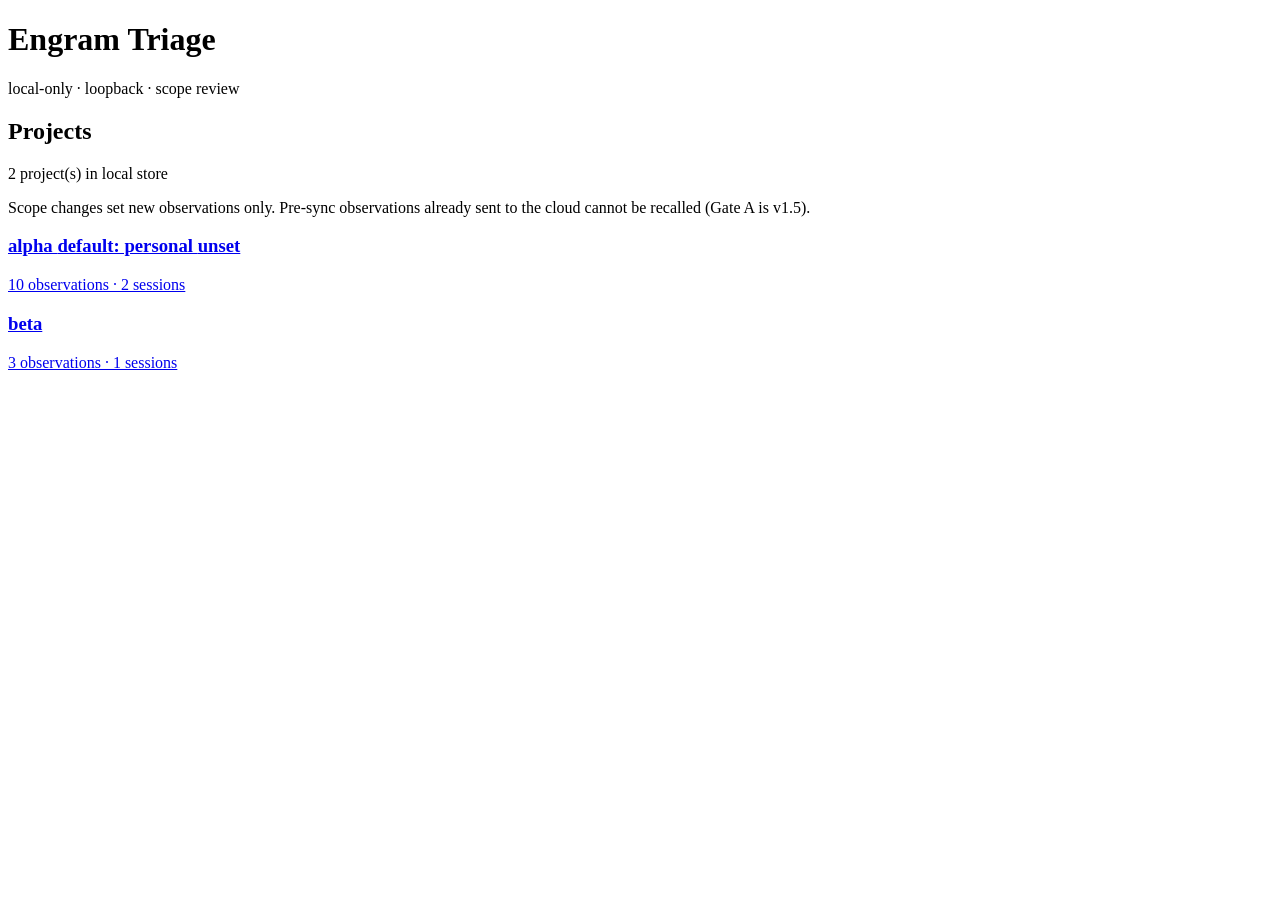
==== internal/triage/testdata/golden/index.html @ cf18aee7 "feat(triage): grouped-by-project read view with templ, htmx, pico (WU-4) - Add TriageStore interface" ====
<!doctype html><html lang="en" data-theme="dark"><head><meta charset="utf-8"><meta name="viewport" content="width=device-width, initial-scale=1"><title>Projects — Engram Triage</title><link rel="stylesheet" href="/triage/static/pico.min.css"><link rel="stylesheet" href="/triage/static/triage.css"><script src="/triage/static/htmx.min.js"></script></head><body><main class="container"><div class="triage-header"><h1>Engram Triage</h1><p class="triage-subtitle">local-only · loopback · scope review</p></div><section><div class="section-header"><h2>Projects</h2><p class="triage-subtitle">2 project(s) in local store</p></div><div class="triage-warning-notice">Scope changes set new observations only. Pre-sync observations already sent to the cloud cannot be recalled (Gate A is v1.5).</div><div class="project-grid"><a href="/project/alpha" class="project-card"><h3>alpha <span class="badge badge-default">default: personal</span> <span class="badge badge-triage">unset</span></h3><p class="project-meta">10 observations · 2 sessions</p></a><a href="/project/beta" class="project-card"><h3>beta </h3><p class="project-meta">3 observations · 1 sessions</p></a></div></section></main></body></html>
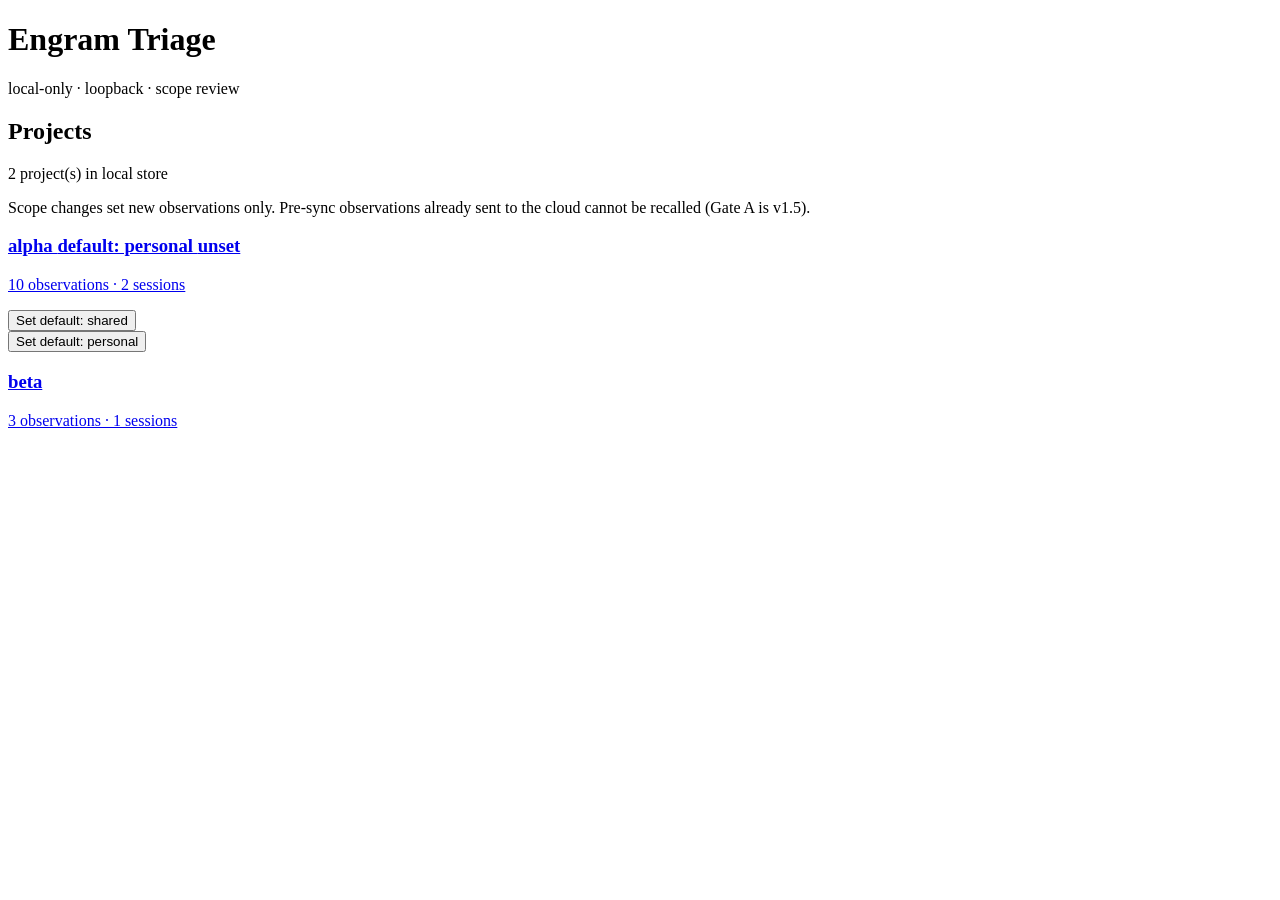
==== commit 8c2ead5d: "feat(triage): scope mutations — per-item toggle, bulk share-all, atomic config write (WU-5) Implemen" ====
--- a/internal/triage/testdata/golden/index.html
+++ b/internal/triage/testdata/golden/index.html
@@ -1 +1 @@
-<!doctype html><html lang="en" data-theme="dark"><head><meta charset="utf-8"><meta name="viewport" content="width=device-width, initial-scale=1"><title>Projects — Engram Triage</title><link rel="stylesheet" href="/triage/static/pico.min.css"><link rel="stylesheet" href="/triage/static/triage.css"><script src="/triage/static/htmx.min.js"></script></head><body><main class="container"><div class="triage-header"><h1>Engram Triage</h1><p class="triage-subtitle">local-only · loopback · scope review</p></div><section><div class="section-header"><h2>Projects</h2><p class="triage-subtitle">2 project(s) in local store</p></div><div class="triage-warning-notice">Scope changes set new observations only. Pre-sync observations already sent to the cloud cannot be recalled (Gate A is v1.5).</div><div class="project-grid"><a href="/project/alpha" class="project-card"><h3>alpha <span class="badge badge-default">default: personal</span> <span class="badge badge-triage">unset</span></h3><p class="project-meta">10 observations · 2 sessions</p></a><a href="/project/beta" class="project-card"><h3>beta </h3><p class="project-meta">3 observations · 1 sessions</p></a></div></section></main></body></html>+<!doctype html><html lang="en" data-theme="dark"><head><meta charset="utf-8"><meta name="viewport" content="width=device-width, initial-scale=1"><title>Projects — Engram Triage</title><link rel="stylesheet" href="/triage/static/pico.min.css"><link rel="stylesheet" href="/triage/static/triage.css"><script src="/triage/static/htmx.min.js"></script></head><body><main class="container"><div class="triage-header"><h1>Engram Triage</h1><p class="triage-subtitle">local-only · loopback · scope review</p></div><section><div class="section-header"><h2>Projects</h2><p class="triage-subtitle">2 project(s) in local store</p></div><div class="triage-warning-notice">Scope changes set new observations only. Pre-sync observations already sent to the cloud cannot be recalled (Gate A is v1.5).</div><div class="project-grid"><div class="project-card"><a href="/project/alpha"><h3>alpha <span class="badge badge-default">default: personal</span> <span class="badge badge-triage">unset</span></h3><p class="project-meta">10 observations · 2 sessions</p></a> <div class="classify-controls"><form method="POST" action="/project/alpha/classify"><input type="hidden" name="scope" value="shared"> <button type="submit" class="btn-classify">Set default: shared</button></form><form method="POST" action="/project/alpha/classify"><input type="hidden" name="scope" value="personal"> <button type="submit" class="btn-classify">Set default: personal</button></form></div></div><div class="project-card"><a href="/project/beta"><h3>beta </h3><p class="project-meta">3 observations · 1 sessions</p></a> </div></div></section></main></body></html>
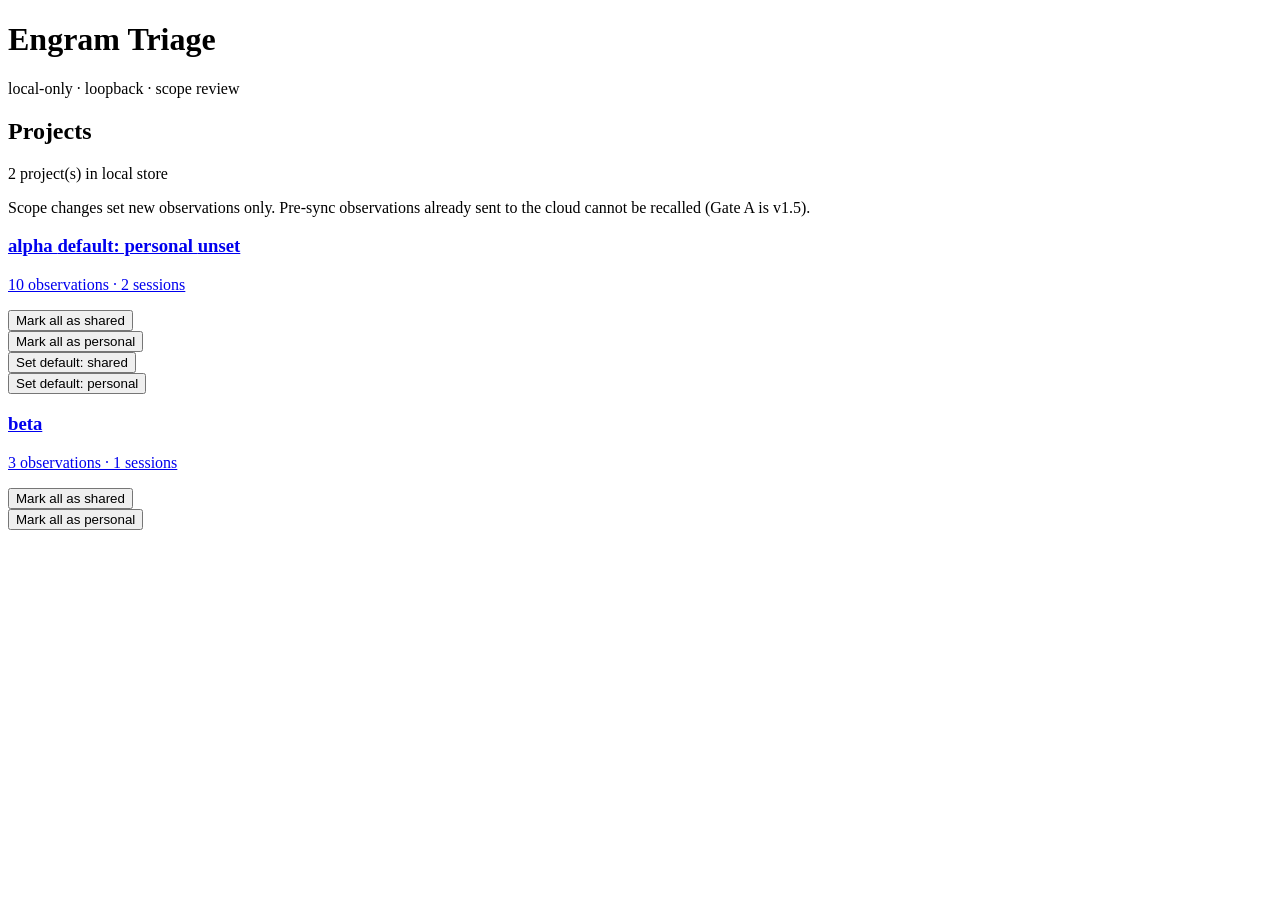
==== commit 2038a224: "feat(triage): WU-A6 — bulk set-scope buttons on every ProjectCard (REQ-07/A-04) Add bulk-actions blo" ====
--- a/internal/triage/testdata/golden/index.html
+++ b/internal/triage/testdata/golden/index.html
@@ -1 +1 @@
-<!doctype html><html lang="en" data-theme="dark"><head><meta charset="utf-8"><meta name="viewport" content="width=device-width, initial-scale=1"><title>Projects — Engram Triage</title><link rel="stylesheet" href="/triage/static/pico.min.css"><link rel="stylesheet" href="/triage/static/triage.css"><script src="/triage/static/htmx.min.js"></script></head><body><main class="container"><div class="triage-header"><h1>Engram Triage</h1><p class="triage-subtitle">local-only · loopback · scope review</p></div><section><div class="section-header"><h2>Projects</h2><p class="triage-subtitle">2 project(s) in local store</p></div><div class="triage-warning-notice">Scope changes set new observations only. Pre-sync observations already sent to the cloud cannot be recalled (Gate A is v1.5).</div><div class="project-grid"><div class="project-card"><a href="/project/alpha"><h3>alpha <span class="badge badge-default">default: personal</span> <span class="badge badge-triage">unset</span></h3><p class="project-meta">10 observations · 2 sessions</p></a> <div class="classify-controls"><form method="POST" action="/project/alpha/classify"><input type="hidden" name="scope" value="shared"> <button type="submit" class="btn-classify">Set default: shared</button></form><form method="POST" action="/project/alpha/classify"><input type="hidden" name="scope" value="personal"> <button type="submit" class="btn-classify">Set default: personal</button></form></div></div><div class="project-card"><a href="/project/beta"><h3>beta </h3><p class="project-meta">3 observations · 1 sessions</p></a> </div></div></section></main></body></html>+<!doctype html><html lang="en" data-theme="dark"><head><meta charset="utf-8"><meta name="viewport" content="width=device-width, initial-scale=1"><title>Projects — Engram Triage</title><link rel="stylesheet" href="/triage/static/pico.min.css"><link rel="stylesheet" href="/triage/static/triage.css"><script src="/triage/static/htmx.min.js"></script></head><body><main class="container"><div class="triage-header"><h1>Engram Triage</h1><p class="triage-subtitle">local-only · loopback · scope review</p></div><section><div class="section-header"><h2>Projects</h2><p class="triage-subtitle">2 project(s) in local store</p></div><div class="triage-warning-notice">Scope changes set new observations only. Pre-sync observations already sent to the cloud cannot be recalled (Gate A is v1.5).</div><div class="project-grid"><div class="project-card"><a href="/project/alpha"><h3>alpha <span class="badge badge-default">default: personal</span> <span class="badge badge-triage">unset</span></h3><p class="project-meta">10 observations · 2 sessions</p></a><div class="bulk-actions"><form method="POST" action="/project/alpha/set-scope"><input type="hidden" name="scope" value="shared"> <button type="submit" class="btn-bulk-share">Mark all as shared</button></form><form method="POST" action="/project/alpha/set-scope"><input type="hidden" name="scope" value="personal"> <button type="submit" class="btn-bulk-personal">Mark all as personal</button></form></div><div class="classify-controls"><form method="POST" action="/project/alpha/classify"><input type="hidden" name="scope" value="shared"> <button type="submit" class="btn-classify">Set default: shared</button></form><form method="POST" action="/project/alpha/classify"><input type="hidden" name="scope" value="personal"> <button type="submit" class="btn-classify">Set default: personal</button></form></div></div><div class="project-card"><a href="/project/beta"><h3>beta </h3><p class="project-meta">3 observations · 1 sessions</p></a><div class="bulk-actions"><form method="POST" action="/project/beta/set-scope"><input type="hidden" name="scope" value="shared"> <button type="submit" class="btn-bulk-share">Mark all as shared</button></form><form method="POST" action="/project/beta/set-scope"><input type="hidden" name="scope" value="personal"> <button type="submit" class="btn-bulk-personal">Mark all as personal</button></form></div></div></div></section></main></body></html>
